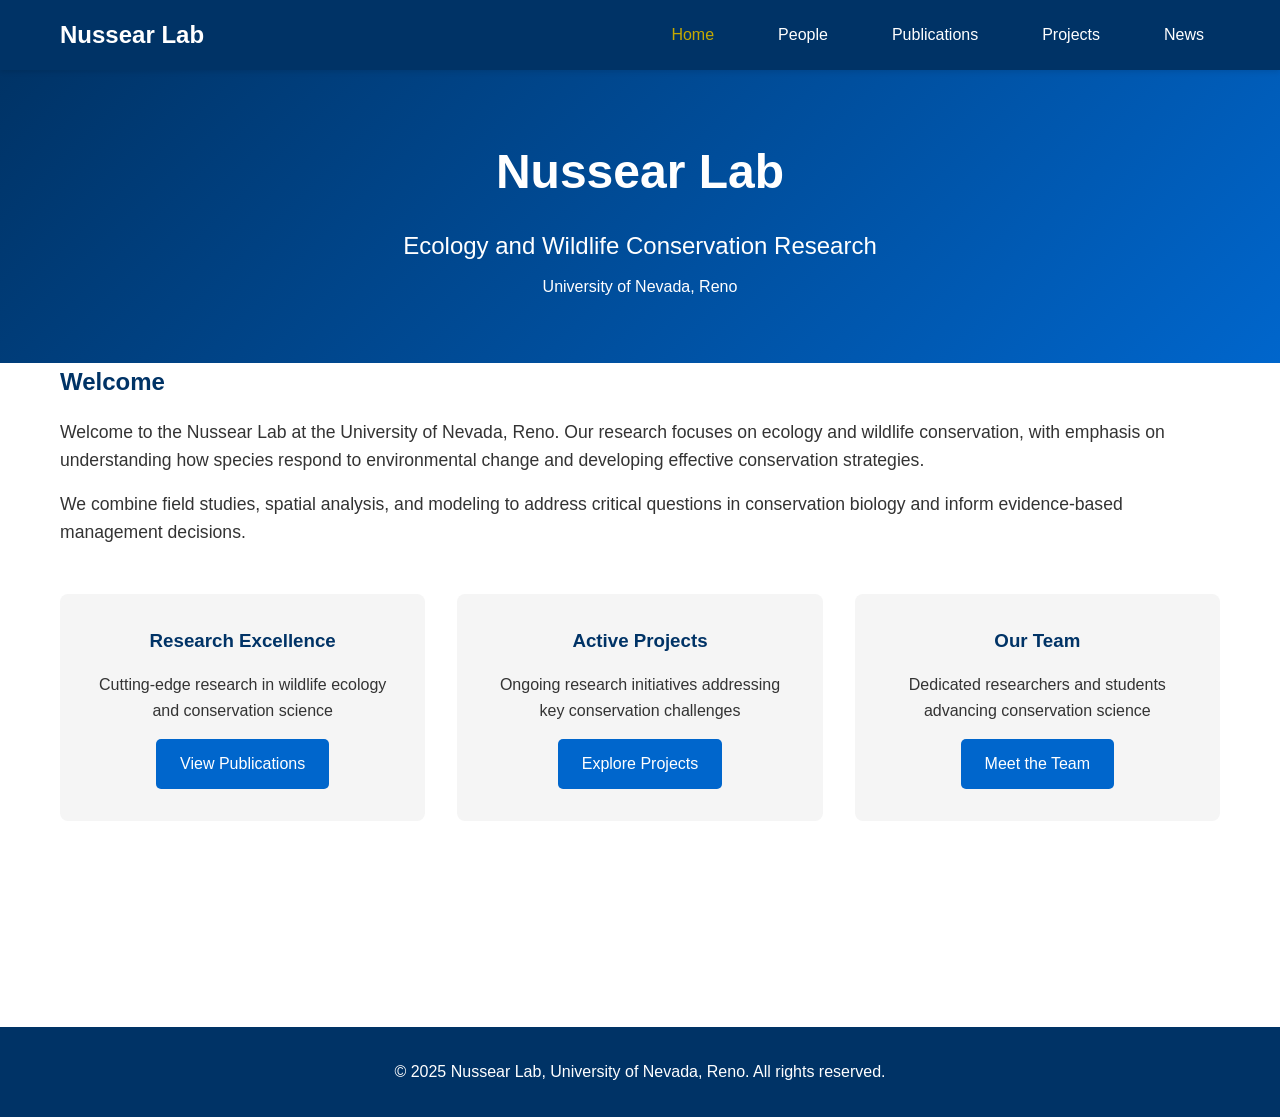
==== index.html @ e8a4df54 "Complete Nussear Lab website with all pages and functionality Co-authored-by: knussear <2953219+knus" ====
<!DOCTYPE html>
<html lang="en">
<head>
    <meta charset="UTF-8">
    <meta name="viewport" content="width=device-width, initial-scale=1.0">
    <meta name="description" content="Nussear Lab at the University of Nevada, Reno - Research in ecology and wildlife conservation">
    <title>Nussear Lab | University of Nevada, Reno</title>
    <link rel="stylesheet" href="css/style.css">
</head>
<body>
    <nav class="navbar">
        <div class="container">
            <div class="nav-brand">
                <a href="index.html">Nussear Lab</a>
            </div>
            <ul class="nav-menu">
                <li><a href="index.html" class="active">Home</a></li>
                <li><a href="people.html">People</a></li>
                <li><a href="publications.html">Publications</a></li>
                <li><a href="projects.html">Projects</a></li>
                <li><a href="news.html">News</a></li>
            </ul>
        </div>
    </nav>

    <header class="hero">
        <div class="container">
            <h1>Nussear Lab</h1>
            <p class="subtitle">Ecology and Wildlife Conservation Research</p>
            <p>University of Nevada, Reno</p>
        </div>
    </header>

    <main class="container">
        <section class="about">
            <h2>Welcome</h2>
            <p>
                Welcome to the Nussear Lab at the University of Nevada, Reno. Our research focuses on 
                ecology and wildlife conservation, with emphasis on understanding how species respond to 
                environmental change and developing effective conservation strategies.
            </p>
            <p>
                We combine field studies, spatial analysis, and modeling to address critical questions 
                in conservation biology and inform evidence-based management decisions.
            </p>
        </section>

        <section class="highlights">
            <div class="highlight-grid">
                <div class="highlight-card">
                    <h3>Research Excellence</h3>
                    <p>Cutting-edge research in wildlife ecology and conservation science</p>
                    <a href="publications.html" class="btn">View Publications</a>
                </div>
                <div class="highlight-card">
                    <h3>Active Projects</h3>
                    <p>Ongoing research initiatives addressing key conservation challenges</p>
                    <a href="projects.html" class="btn">Explore Projects</a>
                </div>
                <div class="highlight-card">
                    <h3>Our Team</h3>
                    <p>Dedicated researchers and students advancing conservation science</p>
                    <a href="people.html" class="btn">Meet the Team</a>
                </div>
            </div>
        </section>
    </main>

    <footer>
        <div class="container">
            <p>&copy; 2025 Nussear Lab, University of Nevada, Reno. All rights reserved.</p>
        </div>
    </footer>

    <script src="js/main.js"></script>
</body>
</html>
---- css/style.css ----
/* Reset and Base Styles */
* {
    margin: 0;
    padding: 0;
    box-sizing: border-box;
}

:root {
    --primary-color: #003366;
    --secondary-color: #0066cc;
    --accent-color: #c5a900;
    --text-color: #333;
    --light-bg: #f5f5f5;
    --white: #ffffff;
    --border-color: #ddd;
    --success-color: #4caf50;
    --completed-color: #757575;
}

body {
    font-family: 'Segoe UI', Tahoma, Geneva, Verdana, sans-serif;
    line-height: 1.6;
    color: var(--text-color);
    background-color: var(--white);
}

.container {
    max-width: 1200px;
    margin: 0 auto;
    padding: 0 20px;
}

/* Navigation */
.navbar {
    background-color: var(--primary-color);
    color: var(--white);
    padding: 1rem 0;
    position: sticky;
    top: 0;
    z-index: 1000;
    box-shadow: 0 2px 5px rgba(0,0,0,0.1);
}

.navbar .container {
    display: flex;
    justify-content: space-between;
    align-items: center;
}

.nav-brand a {
    color: var(--white);
    text-decoration: none;
    font-size: 1.5rem;
    font-weight: bold;
}

.nav-menu {
    display: flex;
    list-style: none;
    gap: 2rem;
}

.nav-menu a {
    color: var(--white);
    text-decoration: none;
    transition: color 0.3s;
    padding: 0.5rem 1rem;
}

.nav-menu a:hover,
.nav-menu a.active {
    color: var(--accent-color);
}

/* Hero Section */
.hero {
    background: linear-gradient(135deg, var(--primary-color), var(--secondary-color));
    color: var(--white);
    padding: 4rem 0;
    text-align: center;
}

.hero h1 {
    font-size: 3rem;
    margin-bottom: 1rem;
}

.hero .subtitle {
    font-size: 1.5rem;
    margin-bottom: 0.5rem;
}

/* Main Content */
main {
    padding: 3rem 0;
    min-height: calc(100vh - 300px);
}

.page-title {
    font-size: 2.5rem;
    color: var(--primary-color);
    margin-bottom: 2rem;
    border-bottom: 3px solid var(--accent-color);
    padding-bottom: 0.5rem;
}

/* Sections */
.about {
    margin-bottom: 3rem;
}

.about h2 {
    color: var(--primary-color);
    margin-bottom: 1rem;
}

.about p {
    font-size: 1.1rem;
    margin-bottom: 1rem;
}

/* Highlight Grid */
.highlights {
    margin: 3rem 0;
}

.highlight-grid {
    display: grid;
    grid-template-columns: repeat(auto-fit, minmax(300px, 1fr));
    gap: 2rem;
    margin-top: 2rem;
}

.highlight-card {
    background-color: var(--light-bg);
    padding: 2rem;
    border-radius: 8px;
    text-align: center;
    transition: transform 0.3s, box-shadow 0.3s;
}

.highlight-card:hover {
    transform: translateY(-5px);
    box-shadow: 0 5px 15px rgba(0,0,0,0.2);
}

.highlight-card h3 {
    color: var(--primary-color);
    margin-bottom: 1rem;
}

.btn {
    display: inline-block;
    background-color: var(--secondary-color);
    color: var(--white);
    padding: 0.75rem 1.5rem;
    text-decoration: none;
    border-radius: 5px;
    margin-top: 1rem;
    transition: background-color 0.3s;
}

.btn:hover {
    background-color: var(--primary-color);
}

/* People Section */
.people-section {
    margin-bottom: 3rem;
}

.people-section h2 {
    color: var(--primary-color);
    margin-bottom: 1.5rem;
    font-size: 1.8rem;
}

.people-grid {
    display: grid;
    grid-template-columns: repeat(auto-fill, minmax(300px, 1fr));
    gap: 2rem;
}

.person-card {
    background-color: var(--light-bg);
    padding: 1.5rem;
    border-radius: 8px;
    border-left: 4px solid var(--secondary-color);
}

.person-info h3 {
    color: var(--primary-color);
    margin-bottom: 0.5rem;
}

.person-role {
    color: var(--secondary-color);
    font-weight: bold;
    margin-bottom: 0.75rem;
}

.person-bio {
    margin-bottom: 0.75rem;
}

.person-contact {
    font-size: 0.9rem;
}

.person-contact a {
    color: var(--secondary-color);
}

/* Alumni List */
.alumni-list {
    background-color: var(--light-bg);
    padding: 2rem;
    border-radius: 8px;
}

.alumni-item {
    padding: 1rem 0;
    border-bottom: 1px solid var(--border-color);
}

.alumni-item:last-child {
    border-bottom: none;
}

.alumni-item h4 {
    color: var(--primary-color);
    margin-bottom: 0.25rem;
}

/* Publications */
.filter-controls {
    margin-bottom: 2rem;
    padding: 1rem;
    background-color: var(--light-bg);
    border-radius: 5px;
}

.filter-controls label {
    font-weight: bold;
    margin-right: 1rem;
}

.filter-controls select {
    padding: 0.5rem;
    border: 1px solid var(--border-color);
    border-radius: 4px;
    font-size: 1rem;
}

.publications-list {
    margin-top: 2rem;
}

.publication {
    background-color: var(--light-bg);
    padding: 1.5rem;
    margin-bottom: 1.5rem;
    border-radius: 8px;
    border-left: 4px solid var(--secondary-color);
}

.pub-title {
    color: var(--primary-color);
    margin-bottom: 0.75rem;
    font-size: 1.3rem;
}

.pub-authors {
    margin-bottom: 0.5rem;
    font-weight: 500;
}

.pub-journal {
    margin-bottom: 0.5rem;
    color: #555;
}

.pub-year {
    color: var(--secondary-color);
    font-weight: bold;
    margin-bottom: 0.5rem;
}

.pub-links {
    margin-top: 0.75rem;
}

.pub-link {
    display: inline-block;
    background-color: var(--secondary-color);
    color: var(--white);
    padding: 0.4rem 1rem;
    margin-right: 0.5rem;
    text-decoration: none;
    border-radius: 4px;
    font-size: 0.9rem;
    transition: background-color 0.3s;
}

.pub-link:hover {
    background-color: var(--primary-color);
}

.no-results {
    text-align: center;
    padding: 2rem;
    color: #999;
}

/* Projects */
.projects-section {
    margin-bottom: 3rem;
}

.projects-section h2 {
    color: var(--primary-color);
    margin-bottom: 1.5rem;
    font-size: 1.8rem;
}

.project-card {
    background-color: var(--light-bg);
    padding: 2rem;
    margin-bottom: 2rem;
    border-radius: 8px;
    border-left: 5px solid var(--secondary-color);
}

.project-title {
    color: var(--primary-color);
    margin-bottom: 1rem;
    font-size: 1.5rem;
}

.project-status {
    display: inline-block;
    padding: 0.4rem 1rem;
    border-radius: 20px;
    font-size: 0.9rem;
    font-weight: bold;
    margin-bottom: 1rem;
}

.status-active {
    background-color: var(--success-color);
    color: var(--white);
}

.status-completed {
    background-color: var(--completed-color);
    color: var(--white);
}

.project-description {
    margin-bottom: 1.5rem;
    line-height: 1.8;
}

.project-meta {
    background-color: rgba(255,255,255,0.7);
    padding: 1rem;
    border-radius: 5px;
    margin-bottom: 1rem;
}

.project-meta p {
    margin-bottom: 0.5rem;
}

.project-outputs {
    background-color: rgba(255,255,255,0.7);
    padding: 1rem;
    border-radius: 5px;
}

.project-outputs ul {
    margin-left: 2rem;
    margin-top: 0.5rem;
}

/* News */
.news-feed {
    margin-top: 2rem;
}

.news-item {
    background-color: var(--light-bg);
    padding: 2rem;
    margin-bottom: 2rem;
    border-radius: 8px;
    border-left: 4px solid var(--secondary-color);
}

.news-date {
    color: var(--secondary-color);
    font-weight: bold;
    margin-bottom: 0.5rem;
}

.news-title {
    color: var(--primary-color);
    margin-bottom: 1rem;
    font-size: 1.5rem;
}

.news-content {
    line-height: 1.8;
}

.news-content a {
    color: var(--secondary-color);
}

/* Info Box */
.info-box {
    background-color: #e3f2fd;
    border-left: 4px solid var(--secondary-color);
    padding: 1.5rem;
    margin-top: 3rem;
    border-radius: 5px;
}

.info-box h2 {
    color: var(--primary-color);
    margin-bottom: 1rem;
}

.info-box code {
    background-color: #f5f5f5;
    padding: 0.2rem 0.5rem;
    border-radius: 3px;
    font-family: 'Courier New', monospace;
}

/* Footer */
footer {
    background-color: var(--primary-color);
    color: var(--white);
    text-align: center;
    padding: 2rem 0;
    margin-top: 4rem;
}

/* Responsive Design */
@media (max-width: 768px) {
    .navbar .container {
        flex-direction: column;
        gap: 1rem;
    }

    .nav-menu {
        flex-wrap: wrap;
        justify-content: center;
        gap: 1rem;
    }

    .hero h1 {
        font-size: 2rem;
    }

    .hero .subtitle {
        font-size: 1.2rem;
    }

    .highlight-grid {
        grid-template-columns: 1fr;
    }

    .people-grid {
        grid-template-columns: 1fr;
    }
}

@media (max-width: 480px) {
    .hero h1 {
        font-size: 1.5rem;
    }

    .page-title {
        font-size: 2rem;
    }
}
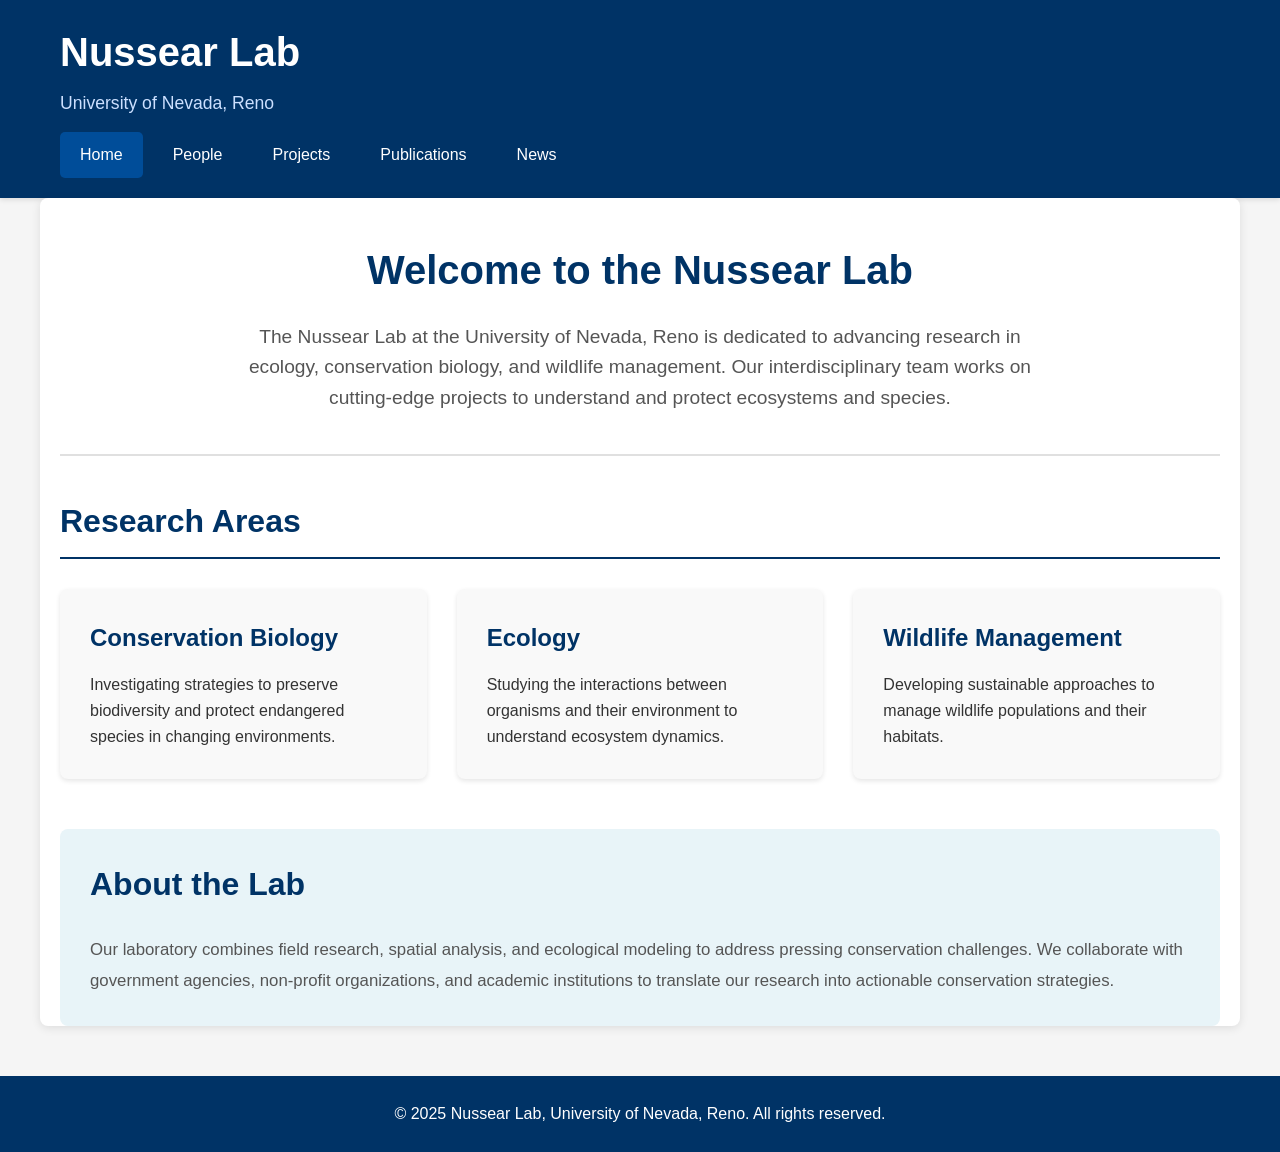
==== commit 1d3f15f0: "Build complete Nussear Lab website with all pages Co-authored-by: knussear <2953219+knussear@users.n" ====
--- a/index.html
+++ b/index.html
@@ -3,66 +3,55 @@
 <head>
     <meta charset="UTF-8">
     <meta name="viewport" content="width=device-width, initial-scale=1.0">
-    <meta name="description" content="Nussear Lab at the University of Nevada, Reno - Research in ecology and wildlife conservation">
-    <title>Nussear Lab | University of Nevada, Reno</title>
+    <title>Nussear Lab - University of Nevada, Reno</title>
     <link rel="stylesheet" href="css/style.css">
 </head>
 <body>
-    <nav class="navbar">
+    <header>
         <div class="container">
-            <div class="nav-brand">
-                <a href="index.html">Nussear Lab</a>
+            <div class="header-content">
+                <h1>Nussear Lab</h1>
+                <p class="subtitle">University of Nevada, Reno</p>
             </div>
-            <ul class="nav-menu">
-                <li><a href="index.html" class="active">Home</a></li>
-                <li><a href="people.html">People</a></li>
-                <li><a href="publications.html">Publications</a></li>
-                <li><a href="projects.html">Projects</a></li>
-                <li><a href="news.html">News</a></li>
-            </ul>
-        </div>
-    </nav>
-
-    <header class="hero">
-        <div class="container">
-            <h1>Nussear Lab</h1>
-            <p class="subtitle">Ecology and Wildlife Conservation Research</p>
-            <p>University of Nevada, Reno</p>
+            <nav>
+                <ul>
+                    <li><a href="index.html" class="active">Home</a></li>
+                    <li><a href="people.html">People</a></li>
+                    <li><a href="projects.html">Projects</a></li>
+                    <li><a href="publications.html">Publications</a></li>
+                    <li><a href="news.html">News</a></li>
+                </ul>
+            </nav>
         </div>
     </header>
 
     <main class="container">
-        <section class="about">
-            <h2>Welcome</h2>
-            <p>
-                Welcome to the Nussear Lab at the University of Nevada, Reno. Our research focuses on 
-                ecology and wildlife conservation, with emphasis on understanding how species respond to 
-                environmental change and developing effective conservation strategies.
-            </p>
-            <p>
-                We combine field studies, spatial analysis, and modeling to address critical questions 
-                in conservation biology and inform evidence-based management decisions.
-            </p>
+        <section class="hero">
+            <h2>Welcome to the Nussear Lab</h2>
+            <p>The Nussear Lab at the University of Nevada, Reno is dedicated to advancing research in ecology, conservation biology, and wildlife management. Our interdisciplinary team works on cutting-edge projects to understand and protect ecosystems and species.</p>
         </section>
 
-        <section class="highlights">
-            <div class="highlight-grid">
-                <div class="highlight-card">
-                    <h3>Research Excellence</h3>
-                    <p>Cutting-edge research in wildlife ecology and conservation science</p>
-                    <a href="publications.html" class="btn">View Publications</a>
+        <section class="research-areas">
+            <h3>Research Areas</h3>
+            <div class="cards">
+                <div class="card">
+                    <h4>Conservation Biology</h4>
+                    <p>Investigating strategies to preserve biodiversity and protect endangered species in changing environments.</p>
                 </div>
-                <div class="highlight-card">
-                    <h3>Active Projects</h3>
-                    <p>Ongoing research initiatives addressing key conservation challenges</p>
-                    <a href="projects.html" class="btn">Explore Projects</a>
+                <div class="card">
+                    <h4>Ecology</h4>
+                    <p>Studying the interactions between organisms and their environment to understand ecosystem dynamics.</p>
                 </div>
-                <div class="highlight-card">
-                    <h3>Our Team</h3>
-                    <p>Dedicated researchers and students advancing conservation science</p>
-                    <a href="people.html" class="btn">Meet the Team</a>
+                <div class="card">
+                    <h4>Wildlife Management</h4>
+                    <p>Developing sustainable approaches to manage wildlife populations and their habitats.</p>
                 </div>
             </div>
+        </section>
+
+        <section class="about">
+            <h3>About the Lab</h3>
+            <p>Our laboratory combines field research, spatial analysis, and ecological modeling to address pressing conservation challenges. We collaborate with government agencies, non-profit organizations, and academic institutions to translate our research into actionable conservation strategies.</p>
         </section>
     </main>
 
@@ -71,7 +60,5 @@
             <p>&copy; 2025 Nussear Lab, University of Nevada, Reno. All rights reserved.</p>
         </div>
     </footer>
-
-    <script src="js/main.js"></script>
 </body>
 </html>
--- a/css/style.css
+++ b/css/style.css
@@ -1,27 +1,15 @@
-/* Reset and Base Styles */
+/* Reset and base styles */
 * {
     margin: 0;
     padding: 0;
     box-sizing: border-box;
 }
 
-:root {
-    --primary-color: #003366;
-    --secondary-color: #0066cc;
-    --accent-color: #c5a900;
-    --text-color: #333;
-    --light-bg: #f5f5f5;
-    --white: #ffffff;
-    --border-color: #ddd;
-    --success-color: #4caf50;
-    --completed-color: #757575;
-}
-
 body {
-    font-family: 'Segoe UI', Tahoma, Geneva, Verdana, sans-serif;
+    font-family: -apple-system, BlinkMacSystemFont, 'Segoe UI', Roboto, 'Helvetica Neue', Arial, sans-serif;
     line-height: 1.6;
-    color: var(--text-color);
-    background-color: var(--white);
+    color: #333;
+    background-color: #f5f5f5;
 }
 
 .container {
@@ -30,458 +18,435 @@
     padding: 0 20px;
 }
 
-/* Navigation */
-.navbar {
-    background-color: var(--primary-color);
-    color: var(--white);
-    padding: 1rem 0;
-    position: sticky;
-    top: 0;
-    z-index: 1000;
+/* Header styles */
+header {
+    background-color: #003366;
+    color: white;
+    padding: 20px 0;
     box-shadow: 0 2px 5px rgba(0,0,0,0.1);
 }
 
-.navbar .container {
+.header-content {
+    margin-bottom: 15px;
+}
+
+header h1 {
+    font-size: 2.5rem;
+    font-weight: 700;
+    margin-bottom: 5px;
+}
+
+.subtitle {
+    font-size: 1.1rem;
+    color: #cce0ff;
+}
+
+/* Navigation styles */
+nav ul {
+    list-style: none;
     display: flex;
-    justify-content: space-between;
-    align-items: center;
-}
-
-.nav-brand a {
-    color: var(--white);
+    flex-wrap: wrap;
+    gap: 10px;
+}
+
+nav li {
+    margin: 0;
+}
+
+nav a {
+    color: white;
     text-decoration: none;
+    padding: 10px 20px;
+    display: block;
+    border-radius: 5px;
+    transition: background-color 0.3s ease;
+}
+
+nav a:hover,
+nav a.active {
+    background-color: #004d99;
+}
+
+/* Main content styles */
+main {
+    background-color: white;
+    padding: 40px 20px;
+    margin: 30px auto;
+    border-radius: 8px;
+    box-shadow: 0 2px 10px rgba(0,0,0,0.1);
+}
+
+/* Hero section */
+.hero {
+    text-align: center;
+    padding: 40px 0;
+    border-bottom: 2px solid #e0e0e0;
+    margin-bottom: 40px;
+}
+
+.hero h2 {
+    font-size: 2.5rem;
+    color: #003366;
+    margin-bottom: 20px;
+}
+
+.hero p {
+    font-size: 1.2rem;
+    color: #555;
+    max-width: 800px;
+    margin: 0 auto;
+}
+
+/* Page header */
+.page-header {
+    text-align: center;
+    padding: 20px 0 40px;
+    border-bottom: 2px solid #e0e0e0;
+    margin-bottom: 40px;
+}
+
+.page-header h2 {
+    font-size: 2.5rem;
+    color: #003366;
+    margin-bottom: 15px;
+}
+
+.page-header p {
+    font-size: 1.1rem;
+    color: #666;
+}
+
+/* Section styles */
+section {
+    margin-bottom: 40px;
+}
+
+section h3 {
+    font-size: 2rem;
+    color: #003366;
+    margin-bottom: 25px;
+    padding-bottom: 10px;
+    border-bottom: 2px solid #003366;
+}
+
+section h4 {
     font-size: 1.5rem;
-    font-weight: bold;
-}
-
-.nav-menu {
-    display: flex;
-    list-style: none;
-    gap: 2rem;
-}
-
-.nav-menu a {
-    color: var(--white);
-    text-decoration: none;
-    transition: color 0.3s;
-    padding: 0.5rem 1rem;
-}
-
-.nav-menu a:hover,
-.nav-menu a.active {
-    color: var(--accent-color);
-}
-
-/* Hero Section */
-.hero {
-    background: linear-gradient(135deg, var(--primary-color), var(--secondary-color));
-    color: var(--white);
-    padding: 4rem 0;
-    text-align: center;
-}
-
-.hero h1 {
-    font-size: 3rem;
-    margin-bottom: 1rem;
-}
-
-.hero .subtitle {
-    font-size: 1.5rem;
-    margin-bottom: 0.5rem;
-}
-
-/* Main Content */
-main {
-    padding: 3rem 0;
-    min-height: calc(100vh - 300px);
-}
-
-.page-title {
-    font-size: 2.5rem;
-    color: var(--primary-color);
-    margin-bottom: 2rem;
-    border-bottom: 3px solid var(--accent-color);
-    padding-bottom: 0.5rem;
-}
-
-/* Sections */
-.about {
-    margin-bottom: 3rem;
-}
-
-.about h2 {
-    color: var(--primary-color);
-    margin-bottom: 1rem;
-}
-
-.about p {
-    font-size: 1.1rem;
-    margin-bottom: 1rem;
-}
-
-/* Highlight Grid */
-.highlights {
-    margin: 3rem 0;
-}
-
-.highlight-grid {
+    color: #004d99;
+    margin-bottom: 10px;
+}
+
+/* Cards layout */
+.cards {
     display: grid;
     grid-template-columns: repeat(auto-fit, minmax(300px, 1fr));
-    gap: 2rem;
-    margin-top: 2rem;
-}
-
-.highlight-card {
-    background-color: var(--light-bg);
-    padding: 2rem;
-    border-radius: 8px;
-    text-align: center;
-    transition: transform 0.3s, box-shadow 0.3s;
-}
-
-.highlight-card:hover {
+    gap: 30px;
+    margin-top: 30px;
+}
+
+.card {
+    background-color: #f9f9f9;
+    padding: 30px;
+    border-radius: 8px;
+    box-shadow: 0 2px 5px rgba(0,0,0,0.1);
+    transition: transform 0.3s ease, box-shadow 0.3s ease;
+}
+
+.card:hover {
     transform: translateY(-5px);
     box-shadow: 0 5px 15px rgba(0,0,0,0.2);
 }
 
-.highlight-card h3 {
-    color: var(--primary-color);
-    margin-bottom: 1rem;
-}
-
-.btn {
-    display: inline-block;
-    background-color: var(--secondary-color);
-    color: var(--white);
-    padding: 0.75rem 1.5rem;
+.card h4 {
+    color: #003366;
+    margin-bottom: 15px;
+}
+
+/* People page styles */
+.people-section {
+    margin-bottom: 50px;
+}
+
+.person-list {
+    display: grid;
+    gap: 25px;
+}
+
+.person-card {
+    background-color: #f9f9f9;
+    padding: 25px;
+    border-radius: 8px;
+    border-left: 4px solid #003366;
+}
+
+.person-info h4 {
+    color: #003366;
+    font-size: 1.4rem;
+    margin-bottom: 8px;
+}
+
+.person-role {
+    color: #004d99;
+    font-weight: 600;
+    font-size: 1.1rem;
+    margin-bottom: 5px;
+}
+
+.person-email {
+    color: #666;
+    margin-bottom: 15px;
+}
+
+.person-bio {
+    color: #555;
+    line-height: 1.8;
+}
+
+/* Projects page styles */
+.projects-section {
+    margin-bottom: 50px;
+}
+
+.project-card {
+    background-color: #f9f9f9;
+    padding: 30px;
+    border-radius: 8px;
+    border-left: 4px solid #003366;
+    margin-bottom: 25px;
+}
+
+.project-card h4 {
+    color: #003366;
+    font-size: 1.6rem;
+    margin-bottom: 15px;
+}
+
+.project-status {
+    color: #004d99;
+    font-weight: 600;
+    margin-bottom: 5px;
+}
+
+.project-funding {
+    color: #666;
+    font-style: italic;
+    margin-bottom: 15px;
+}
+
+.project-description {
+    color: #555;
+    line-height: 1.8;
+    margin-bottom: 15px;
+}
+
+.project-team {
+    color: #666;
+    font-size: 0.95rem;
+}
+
+/* Publications page styles */
+.publications-section {
+    margin-bottom: 50px;
+}
+
+.publication-card {
+    background-color: #f9f9f9;
+    padding: 25px;
+    border-radius: 8px;
+    border-left: 4px solid #003366;
+    margin-bottom: 25px;
+}
+
+.publication-authors {
+    color: #333;
+    font-weight: 600;
+    margin-bottom: 8px;
+}
+
+.publication-title {
+    color: #003366;
+    font-size: 1.2rem;
+    font-weight: 600;
+    margin-bottom: 8px;
+}
+
+.publication-journal {
+    color: #666;
+    margin-bottom: 12px;
+}
+
+.publication-abstract {
+    color: #555;
+    line-height: 1.8;
+    margin-bottom: 15px;
+}
+
+.publication-link {
+    color: #004d99;
     text-decoration: none;
-    border-radius: 5px;
-    margin-top: 1rem;
-    transition: background-color 0.3s;
-}
-
-.btn:hover {
-    background-color: var(--primary-color);
-}
-
-/* People Section */
-.people-section {
-    margin-bottom: 3rem;
-}
-
-.people-section h2 {
-    color: var(--primary-color);
-    margin-bottom: 1.5rem;
-    font-size: 1.8rem;
-}
-
-.people-grid {
+    font-weight: 600;
+    transition: color 0.3s ease;
+}
+
+.publication-link:hover {
+    color: #003366;
+    text-decoration: underline;
+}
+
+.publications-info {
+    background-color: #e8f4f8;
+    padding: 25px;
+    border-radius: 8px;
+    margin-top: 40px;
+}
+
+.publications-info h3 {
+    border-bottom: none;
+    margin-bottom: 15px;
+}
+
+.publications-info ul {
+    list-style: none;
+    padding-left: 0;
+}
+
+.publications-info li {
+    margin-bottom: 10px;
+}
+
+.publications-info a {
+    color: #004d99;
+    text-decoration: none;
+    font-weight: 600;
+}
+
+.publications-info a:hover {
+    text-decoration: underline;
+}
+
+/* News page styles */
+.news-section {
     display: grid;
-    grid-template-columns: repeat(auto-fill, minmax(300px, 1fr));
-    gap: 2rem;
-}
-
-.person-card {
-    background-color: var(--light-bg);
-    padding: 1.5rem;
-    border-radius: 8px;
-    border-left: 4px solid var(--secondary-color);
-}
-
-.person-info h3 {
-    color: var(--primary-color);
-    margin-bottom: 0.5rem;
-}
-
-.person-role {
-    color: var(--secondary-color);
-    font-weight: bold;
-    margin-bottom: 0.75rem;
-}
-
-.person-bio {
-    margin-bottom: 0.75rem;
-}
-
-.person-contact {
+    gap: 30px;
+}
+
+.news-card {
+    background-color: #f9f9f9;
+    padding: 25px;
+    border-radius: 8px;
+    border-left: 4px solid #003366;
+}
+
+.news-date {
+    color: #004d99;
+    font-weight: 600;
     font-size: 0.9rem;
-}
-
-.person-contact a {
-    color: var(--secondary-color);
-}
-
-/* Alumni List */
-.alumni-list {
-    background-color: var(--light-bg);
-    padding: 2rem;
-    border-radius: 8px;
-}
-
-.alumni-item {
-    padding: 1rem 0;
-    border-bottom: 1px solid var(--border-color);
-}
-
-.alumni-item:last-child {
+    text-transform: uppercase;
+    letter-spacing: 0.5px;
+    margin-bottom: 10px;
+}
+
+.news-card h3 {
+    color: #003366;
+    font-size: 1.5rem;
+    margin-bottom: 12px;
+    padding-bottom: 0;
     border-bottom: none;
 }
 
-.alumni-item h4 {
-    color: var(--primary-color);
-    margin-bottom: 0.25rem;
-}
-
-/* Publications */
-.filter-controls {
-    margin-bottom: 2rem;
-    padding: 1rem;
-    background-color: var(--light-bg);
-    border-radius: 5px;
-}
-
-.filter-controls label {
-    font-weight: bold;
-    margin-right: 1rem;
-}
-
-.filter-controls select {
-    padding: 0.5rem;
-    border: 1px solid var(--border-color);
-    border-radius: 4px;
-    font-size: 1rem;
-}
-
-.publications-list {
-    margin-top: 2rem;
-}
-
-.publication {
-    background-color: var(--light-bg);
-    padding: 1.5rem;
-    margin-bottom: 1.5rem;
-    border-radius: 8px;
-    border-left: 4px solid var(--secondary-color);
-}
-
-.pub-title {
-    color: var(--primary-color);
-    margin-bottom: 0.75rem;
-    font-size: 1.3rem;
-}
-
-.pub-authors {
-    margin-bottom: 0.5rem;
-    font-weight: 500;
-}
-
-.pub-journal {
-    margin-bottom: 0.5rem;
-    color: #555;
-}
-
-.pub-year {
-    color: var(--secondary-color);
-    font-weight: bold;
-    margin-bottom: 0.5rem;
-}
-
-.pub-links {
-    margin-top: 0.75rem;
-}
-
-.pub-link {
-    display: inline-block;
-    background-color: var(--secondary-color);
-    color: var(--white);
-    padding: 0.4rem 1rem;
-    margin-right: 0.5rem;
-    text-decoration: none;
-    border-radius: 4px;
-    font-size: 0.9rem;
-    transition: background-color 0.3s;
-}
-
-.pub-link:hover {
-    background-color: var(--primary-color);
-}
-
-.no-results {
+.news-card p {
+    color: #555;
+    line-height: 1.8;
+}
+
+/* About section */
+.about {
+    background-color: #e8f4f8;
+    padding: 30px;
+    border-radius: 8px;
+}
+
+.about h3 {
+    border-bottom: none;
+    margin-bottom: 15px;
+}
+
+.about p {
+    color: #555;
+    line-height: 1.8;
+    font-size: 1.05rem;
+}
+
+/* Research areas */
+.research-areas {
+    margin-bottom: 50px;
+}
+
+/* Footer styles */
+footer {
+    background-color: #003366;
+    color: white;
     text-align: center;
-    padding: 2rem;
-    color: #999;
-}
-
-/* Projects */
-.projects-section {
-    margin-bottom: 3rem;
-}
-
-.projects-section h2 {
-    color: var(--primary-color);
-    margin-bottom: 1.5rem;
-    font-size: 1.8rem;
-}
-
-.project-card {
-    background-color: var(--light-bg);
-    padding: 2rem;
-    margin-bottom: 2rem;
-    border-radius: 8px;
-    border-left: 5px solid var(--secondary-color);
-}
-
-.project-title {
-    color: var(--primary-color);
-    margin-bottom: 1rem;
-    font-size: 1.5rem;
-}
-
-.project-status {
-    display: inline-block;
-    padding: 0.4rem 1rem;
-    border-radius: 20px;
-    font-size: 0.9rem;
-    font-weight: bold;
-    margin-bottom: 1rem;
-}
-
-.status-active {
-    background-color: var(--success-color);
-    color: var(--white);
-}
-
-.status-completed {
-    background-color: var(--completed-color);
-    color: var(--white);
-}
-
-.project-description {
-    margin-bottom: 1.5rem;
-    line-height: 1.8;
-}
-
-.project-meta {
-    background-color: rgba(255,255,255,0.7);
-    padding: 1rem;
-    border-radius: 5px;
-    margin-bottom: 1rem;
-}
-
-.project-meta p {
-    margin-bottom: 0.5rem;
-}
-
-.project-outputs {
-    background-color: rgba(255,255,255,0.7);
-    padding: 1rem;
-    border-radius: 5px;
-}
-
-.project-outputs ul {
-    margin-left: 2rem;
-    margin-top: 0.5rem;
-}
-
-/* News */
-.news-feed {
-    margin-top: 2rem;
-}
-
-.news-item {
-    background-color: var(--light-bg);
-    padding: 2rem;
-    margin-bottom: 2rem;
-    border-radius: 8px;
-    border-left: 4px solid var(--secondary-color);
-}
-
-.news-date {
-    color: var(--secondary-color);
-    font-weight: bold;
-    margin-bottom: 0.5rem;
-}
-
-.news-title {
-    color: var(--primary-color);
-    margin-bottom: 1rem;
-    font-size: 1.5rem;
-}
-
-.news-content {
-    line-height: 1.8;
-}
-
-.news-content a {
-    color: var(--secondary-color);
-}
-
-/* Info Box */
-.info-box {
-    background-color: #e3f2fd;
-    border-left: 4px solid var(--secondary-color);
-    padding: 1.5rem;
-    margin-top: 3rem;
-    border-radius: 5px;
-}
-
-.info-box h2 {
-    color: var(--primary-color);
-    margin-bottom: 1rem;
-}
-
-.info-box code {
-    background-color: #f5f5f5;
-    padding: 0.2rem 0.5rem;
-    border-radius: 3px;
-    font-family: 'Courier New', monospace;
-}
-
-/* Footer */
-footer {
-    background-color: var(--primary-color);
-    color: var(--white);
-    text-align: center;
-    padding: 2rem 0;
-    margin-top: 4rem;
-}
-
-/* Responsive Design */
+    padding: 25px 0;
+    margin-top: 50px;
+}
+
+footer p {
+    margin: 0;
+}
+
+/* Responsive design */
 @media (max-width: 768px) {
-    .navbar .container {
+    header h1 {
+        font-size: 2rem;
+    }
+
+    .subtitle {
+        font-size: 1rem;
+    }
+
+    nav ul {
         flex-direction: column;
-        gap: 1rem;
-    }
-
-    .nav-menu {
-        flex-wrap: wrap;
-        justify-content: center;
-        gap: 1rem;
-    }
-
-    .hero h1 {
+        gap: 5px;
+    }
+
+    nav a {
+        padding: 12px 15px;
+    }
+
+    .hero h2,
+    .page-header h2 {
         font-size: 2rem;
     }
 
-    .hero .subtitle {
-        font-size: 1.2rem;
-    }
-
-    .highlight-grid {
+    .hero p {
+        font-size: 1rem;
+    }
+
+    section h3 {
+        font-size: 1.6rem;
+    }
+
+    .cards {
         grid-template-columns: 1fr;
     }
 
-    .people-grid {
-        grid-template-columns: 1fr;
+    main {
+        padding: 30px 15px;
+        margin: 20px auto;
     }
 }
 
 @media (max-width: 480px) {
-    .hero h1 {
-        font-size: 1.5rem;
-    }
-
-    .page-title {
-        font-size: 2rem;
-    }
-}
+    header h1 {
+        font-size: 1.6rem;
+    }
+
+    .hero h2,
+    .page-header h2 {
+        font-size: 1.6rem;
+    }
+
+    section h3 {
+        font-size: 1.4rem;
+    }
+}
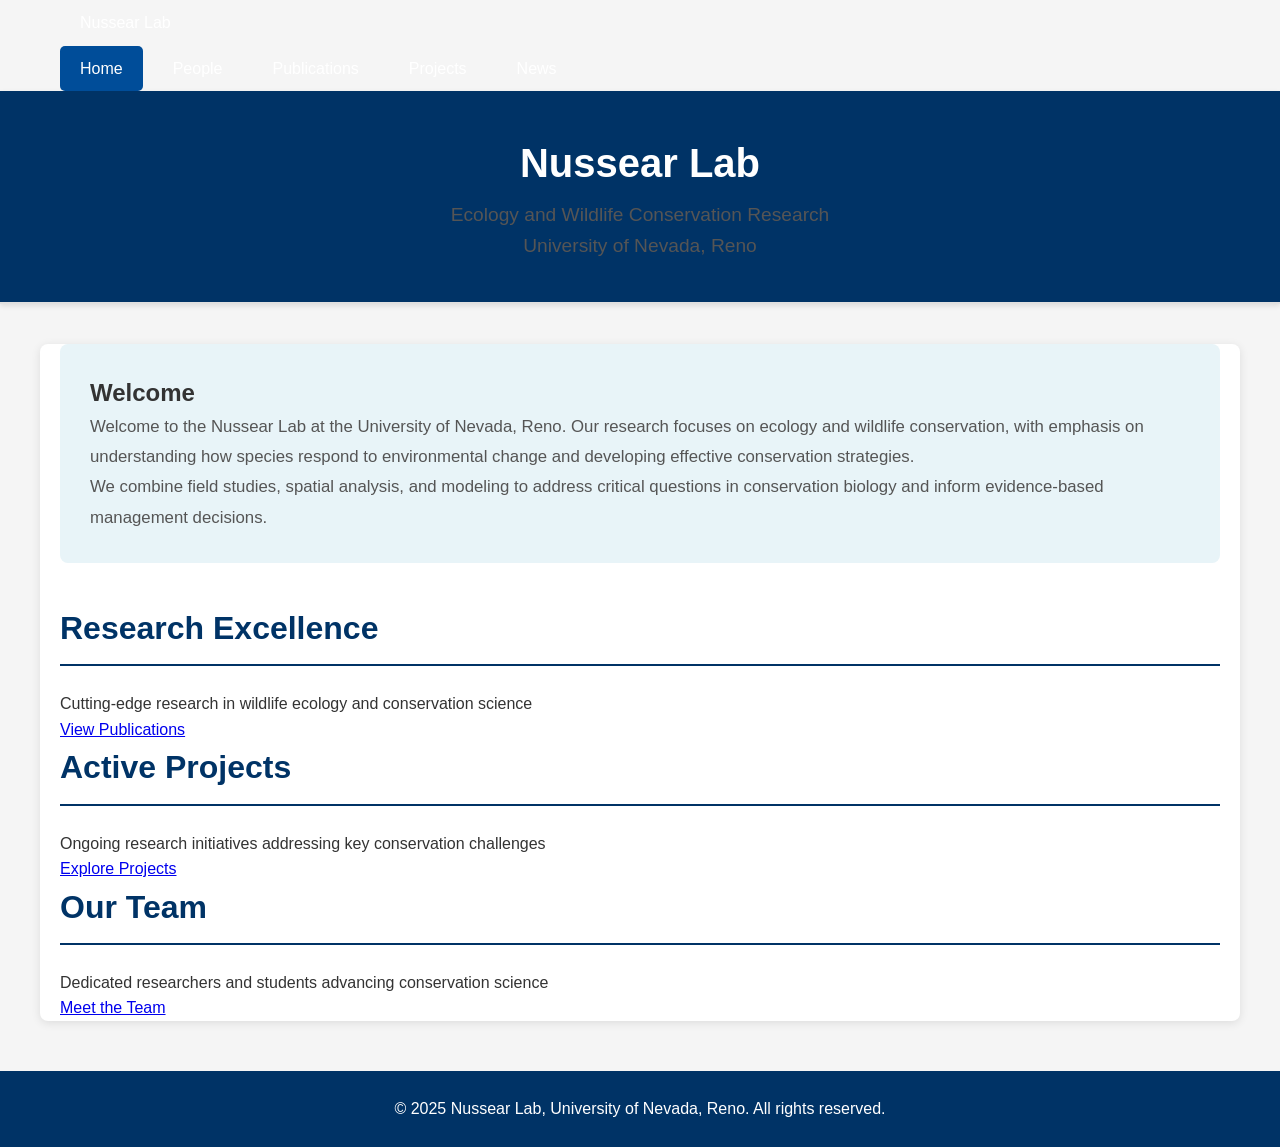
==== commit dfcabf51: "Fix navigation active state - remove hardcoded classes Co-authored-by: knussear <2953219+knussear@us" ====
--- a/index.html
+++ b/index.html
@@ -3,55 +3,66 @@
 <head>
     <meta charset="UTF-8">
     <meta name="viewport" content="width=device-width, initial-scale=1.0">
-    <title>Nussear Lab - University of Nevada, Reno</title>
+    <meta name="description" content="Nussear Lab at the University of Nevada, Reno - Research in ecology and wildlife conservation">
+    <title>Nussear Lab | University of Nevada, Reno</title>
     <link rel="stylesheet" href="css/style.css">
 </head>
 <body>
-    <header>
+    <nav class="navbar">
         <div class="container">
-            <div class="header-content">
-                <h1>Nussear Lab</h1>
-                <p class="subtitle">University of Nevada, Reno</p>
+            <div class="nav-brand">
+                <a href="index.html">Nussear Lab</a>
             </div>
-            <nav>
-                <ul>
-                    <li><a href="index.html" class="active">Home</a></li>
-                    <li><a href="people.html">People</a></li>
-                    <li><a href="projects.html">Projects</a></li>
-                    <li><a href="publications.html">Publications</a></li>
-                    <li><a href="news.html">News</a></li>
-                </ul>
-            </nav>
+            <ul class="nav-menu">
+                <li><a href="index.html">Home</a></li>
+                <li><a href="people.html">People</a></li>
+                <li><a href="publications.html">Publications</a></li>
+                <li><a href="projects.html">Projects</a></li>
+                <li><a href="news.html">News</a></li>
+            </ul>
+        </div>
+    </nav>
+
+    <header class="hero">
+        <div class="container">
+            <h1>Nussear Lab</h1>
+            <p class="subtitle">Ecology and Wildlife Conservation Research</p>
+            <p>University of Nevada, Reno</p>
         </div>
     </header>
 
     <main class="container">
-        <section class="hero">
-            <h2>Welcome to the Nussear Lab</h2>
-            <p>The Nussear Lab at the University of Nevada, Reno is dedicated to advancing research in ecology, conservation biology, and wildlife management. Our interdisciplinary team works on cutting-edge projects to understand and protect ecosystems and species.</p>
+        <section class="about">
+            <h2>Welcome</h2>
+            <p>
+                Welcome to the Nussear Lab at the University of Nevada, Reno. Our research focuses on 
+                ecology and wildlife conservation, with emphasis on understanding how species respond to 
+                environmental change and developing effective conservation strategies.
+            </p>
+            <p>
+                We combine field studies, spatial analysis, and modeling to address critical questions 
+                in conservation biology and inform evidence-based management decisions.
+            </p>
         </section>
 
-        <section class="research-areas">
-            <h3>Research Areas</h3>
-            <div class="cards">
-                <div class="card">
-                    <h4>Conservation Biology</h4>
-                    <p>Investigating strategies to preserve biodiversity and protect endangered species in changing environments.</p>
+        <section class="highlights">
+            <div class="highlight-grid">
+                <div class="highlight-card">
+                    <h3>Research Excellence</h3>
+                    <p>Cutting-edge research in wildlife ecology and conservation science</p>
+                    <a href="publications.html" class="btn">View Publications</a>
                 </div>
-                <div class="card">
-                    <h4>Ecology</h4>
-                    <p>Studying the interactions between organisms and their environment to understand ecosystem dynamics.</p>
+                <div class="highlight-card">
+                    <h3>Active Projects</h3>
+                    <p>Ongoing research initiatives addressing key conservation challenges</p>
+                    <a href="projects.html" class="btn">Explore Projects</a>
                 </div>
-                <div class="card">
-                    <h4>Wildlife Management</h4>
-                    <p>Developing sustainable approaches to manage wildlife populations and their habitats.</p>
+                <div class="highlight-card">
+                    <h3>Our Team</h3>
+                    <p>Dedicated researchers and students advancing conservation science</p>
+                    <a href="people.html" class="btn">Meet the Team</a>
                 </div>
             </div>
-        </section>
-
-        <section class="about">
-            <h3>About the Lab</h3>
-            <p>Our laboratory combines field research, spatial analysis, and ecological modeling to address pressing conservation challenges. We collaborate with government agencies, non-profit organizations, and academic institutions to translate our research into actionable conservation strategies.</p>
         </section>
     </main>
 
@@ -60,5 +71,7 @@
             <p>&copy; 2025 Nussear Lab, University of Nevada, Reno. All rights reserved.</p>
         </div>
     </footer>
+
+    <script src="js/main.js"></script>
 </body>
 </html>
